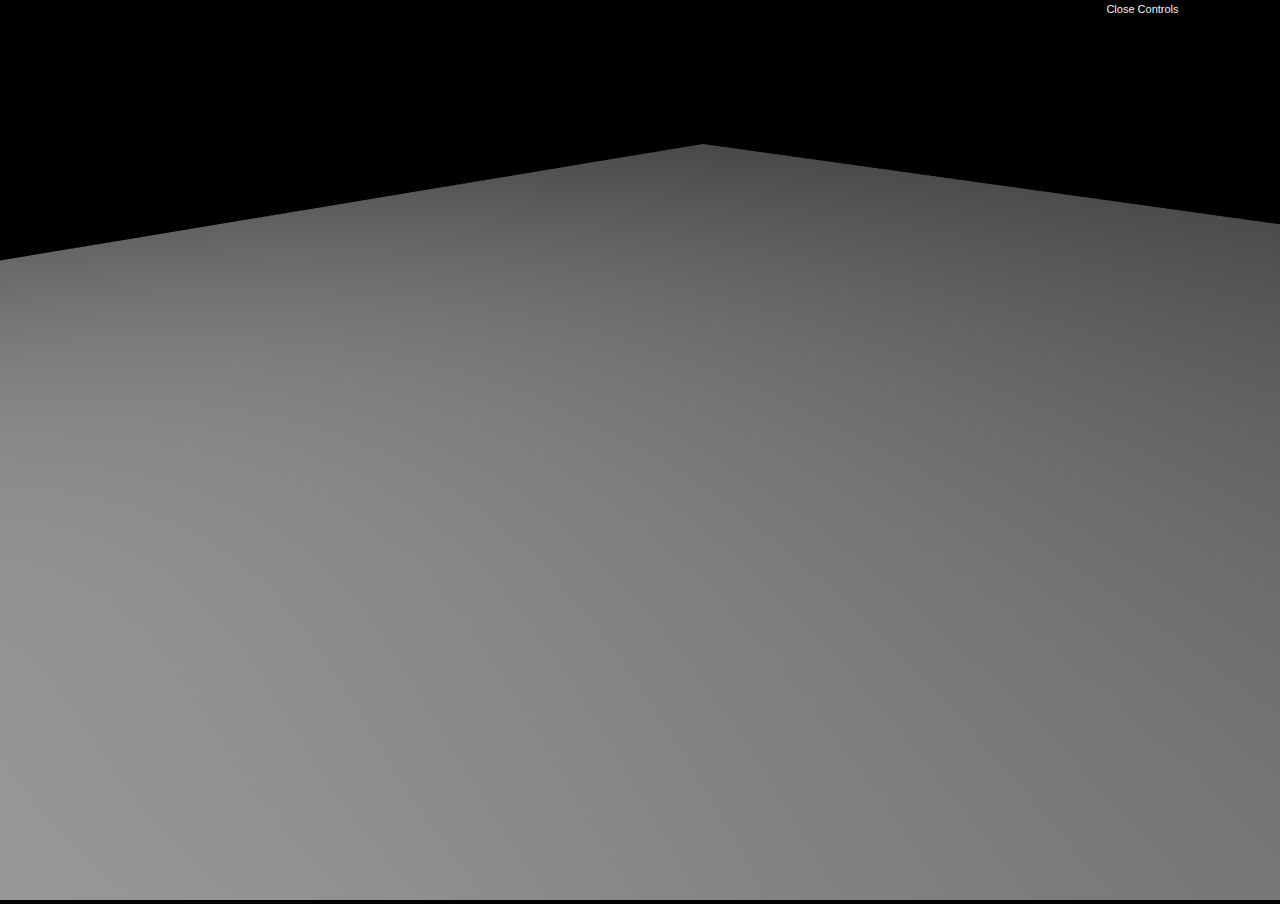
==== index.html @ 2baa72c4 "init games202" ====
<!DOCTYPE html>
<html>

<head>
    <style>
        html,
        body {
            margin: 0;
            background-color: black;
            height: 100%;
            width: 100%;
            overflow: hidden;
        }

        #glcanvas {
            top: 0;
            width: 100%;
            height: 100%;
        }
    </style>
    <script src="lib/three.js" defer></script>
    <script src="lib/OrbitControls.js" defer></script>
    <script src="lib/gl-matrix-min.js" defer></script>
    <script type="text/javascript" src="lib/MTLLoader.js" defer></script>
    <script type="text/javascript" src="lib/OBJLoader.js" defer></script>
    <script type="text/javascript" src="lib/dat.gui.js" defer></script>

    <script src="src/shaders/Shader.js" defer></script>
    <script src="src/shaders/InternalShader.js" defer></script>

    <script src="src/materials/Material.js" defer></script>
    <script src="src/materials/ShadowMaterial.js" defer></script>
    <script src="src/materials/PhongMaterial.js" defer></script>

    <script src="src/textures/Texture.js" defer></script>
    <script src="src/textures/FBO.js" defer></script>

    <script src="src/objects/Mesh.js" defer></script>
    <script src="src/loads/loadOBJ.js" defer></script>
    <script src="src/loads/loadShader.js" defer></script>

    <script src="src/lights/Light.js" defer></script>
    <script src="src/lights/DirectionalLight.js" defer></script>
    <script src="src/lights/PointLight.js" defer></script>

    <script src="src/renderers/WebGLRenderer.js" defer></script>
    <script src="src/renderers/MeshRender.js" defer></script>
    <script src="src/engine.js" defer></script>
</head>

<body>
    <canvas id="glcanvas"></canvas>

</body>

</html>
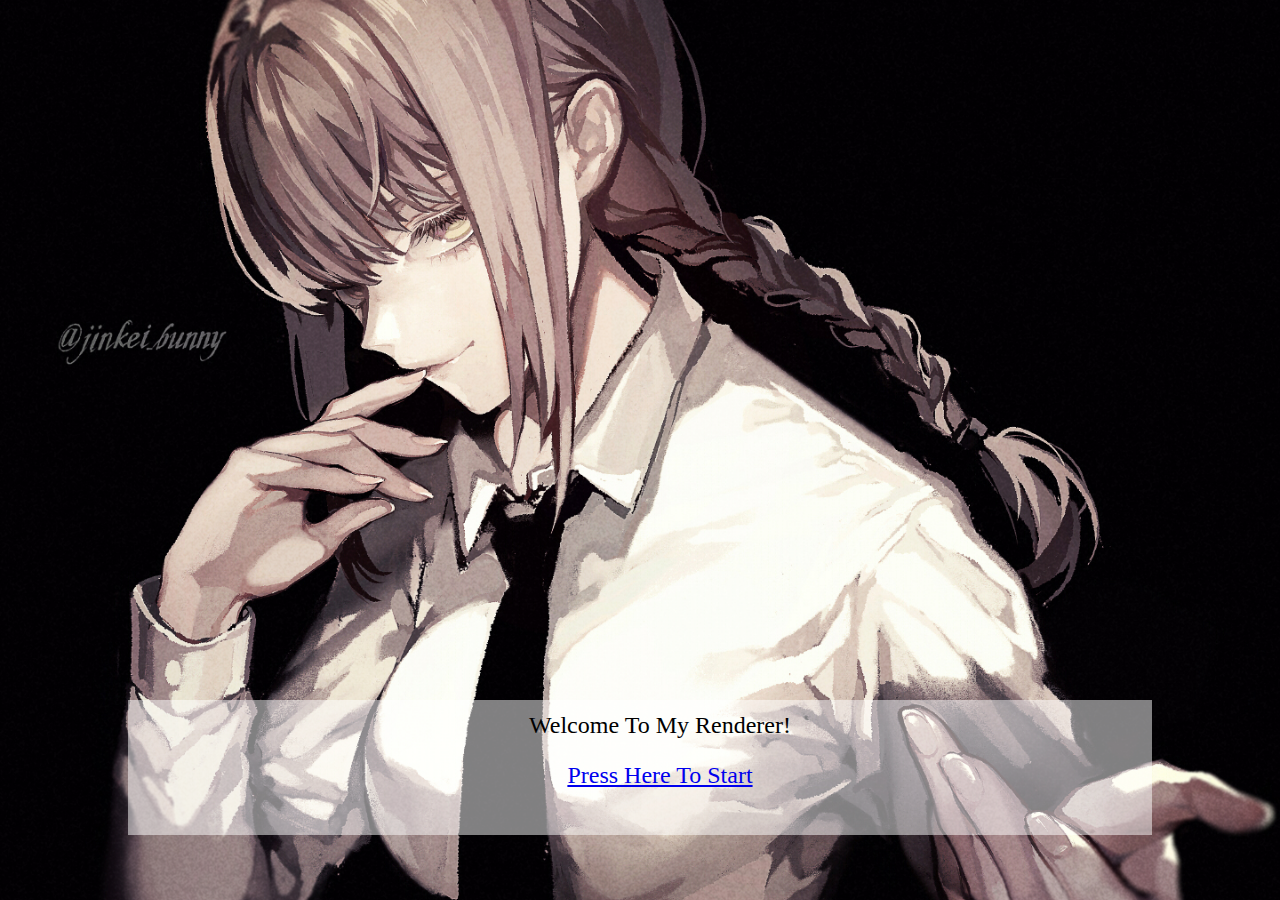
==== commit 41fd8c5b: "index and engine" ====
--- a/index.html
+++ b/index.html
@@ -1,56 +1,36 @@
 <!DOCTYPE html>
 <html>
-
-<head>
-    <style>
-        html,
-        body {
-            margin: 0;
-            background-color: black;
-            height: 100%;
-            width: 100%;
-            overflow: hidden;
-        }
-
-        #glcanvas {
-            top: 0;
-            width: 100%;
-            height: 100%;
-        }
-    </style>
-    <script src="lib/three.js" defer></script>
-    <script src="lib/OrbitControls.js" defer></script>
-    <script src="lib/gl-matrix-min.js" defer></script>
-    <script type="text/javascript" src="lib/MTLLoader.js" defer></script>
-    <script type="text/javascript" src="lib/OBJLoader.js" defer></script>
-    <script type="text/javascript" src="lib/dat.gui.js" defer></script>
-
-    <script src="src/shaders/Shader.js" defer></script>
-    <script src="src/shaders/InternalShader.js" defer></script>
-
-    <script src="src/materials/Material.js" defer></script>
-    <script src="src/materials/ShadowMaterial.js" defer></script>
-    <script src="src/materials/PhongMaterial.js" defer></script>
-
-    <script src="src/textures/Texture.js" defer></script>
-    <script src="src/textures/FBO.js" defer></script>
-
-    <script src="src/objects/Mesh.js" defer></script>
-    <script src="src/loads/loadOBJ.js" defer></script>
-    <script src="src/loads/loadShader.js" defer></script>
-
-    <script src="src/lights/Light.js" defer></script>
-    <script src="src/lights/DirectionalLight.js" defer></script>
-    <script src="src/lights/PointLight.js" defer></script>
-
-    <script src="src/renderers/WebGLRenderer.js" defer></script>
-    <script src="src/renderers/MeshRender.js" defer></script>
-    <script src="src/engine.js" defer></script>
-</head>
-
-<body>
-    <canvas id="glcanvas"></canvas>
-
-</body>
+	<head>
+		<meta charset="UTF-8">
+		<meta http-equiv="X-UA-Compatible" content="IE=edge">
+		<meta name="viewport" content="width=device-width, initial-scale=1.0">
+		<title>WELCOME</title>
+        <link rel="stylesheet" href="css/index.css" type="text/css">
+        <style>
+            #main{
+                position: relative;
+                width:100%;
+                height: 100vh;
+                margin:0 auto;
+                background:url("assets/image/玛奇玛.jpeg") no-repeat;    		
+                background-color: #49b1f5;
+                background-position: center center;
+                background-size: cover;
+                background-repeat: no-repeat;
+                background-attachment: fixed;
+            }		
+        </style>
+	</head>
+    <body>
+        <div id="main">
+            <div class=" trans">
+                <ol>
+                    <hi>Welcome To My Renderer!<br \>
+                            <hi><a href="engine.html">Press Here To Start</a></hi>			
+                    </hi>							
+                </ol>
+            </div>
+        </div>
+    </body>
 
 </html>--- a/css/index.css
+++ b/css/index.css
@@ -0,0 +1,100 @@
+html,
+body {
+    margin: 0;
+    height: 100%;
+    width: 100%;
+    overflow: hidden;
+    background-color: white;
+}
+
+title {
+    top: 0;
+    width: 100%;
+    height: 100%;
+}
+
+#glcanvas {
+    top: 0;
+    width: 100%;
+    height: 100%;
+    z-index: -1;
+
+}
+
+#page-header {
+    position: relative;
+    width: 100%;
+    background-color: #49b1f5;
+    background-position: center center;
+    background-size: cover;
+    background-repeat: no-repeat;
+    -webkit-transition: all 0.5s;
+    -moz-transition: all 0.5s;
+    -o-transition: all 0.5s;
+    -ms-transition: all 0.5s;
+    transition: all 0.5s;
+  }
+
+.HeaderBackground{
+    width:100%;
+    height:0;
+    padding-bottom: 100%;
+    text-align: center;
+}
+
+.container{
+    position:absolute;
+    top:10%;
+    left:10%;
+    right:10%;
+    z-index:99999;
+    background-color: #000000;
+}
+
+.trans {
+    position: absolute;
+    top: 700px;
+    left: 10%;
+	width: 80%;
+	height: 15%;
+    text-align: center;
+    background-color: rgba(255, 255, 255, 0.5);
+}
+
+h1 {
+	height: 95px;
+	line-height: 100px;
+	text-align: center;
+	font-size: 28px;
+	font-family: "微软雅黑", "黑体", "宋体";
+	margin: 0 auto;
+}
+
+ol {
+	width: 70%;
+	height: 80%;
+    text-align: center;
+	margin: 0 auto;
+	font-size: 24px;
+	line-height: 50px;
+	color: rgb(0, 0, 0);
+}
+
+op {
+    position: absolute;
+    top: 5%;
+    left: 5%;
+	width: 70%;
+	height: 80%;
+	margin: 0 auto;
+	font-size: 24px;
+	color: rgb(0, 0, 0);
+}
+
+
+.menu {
+	width: 80%;
+	margin: 0 auto;
+	text-align: center;
+	font-size: 20px;
+}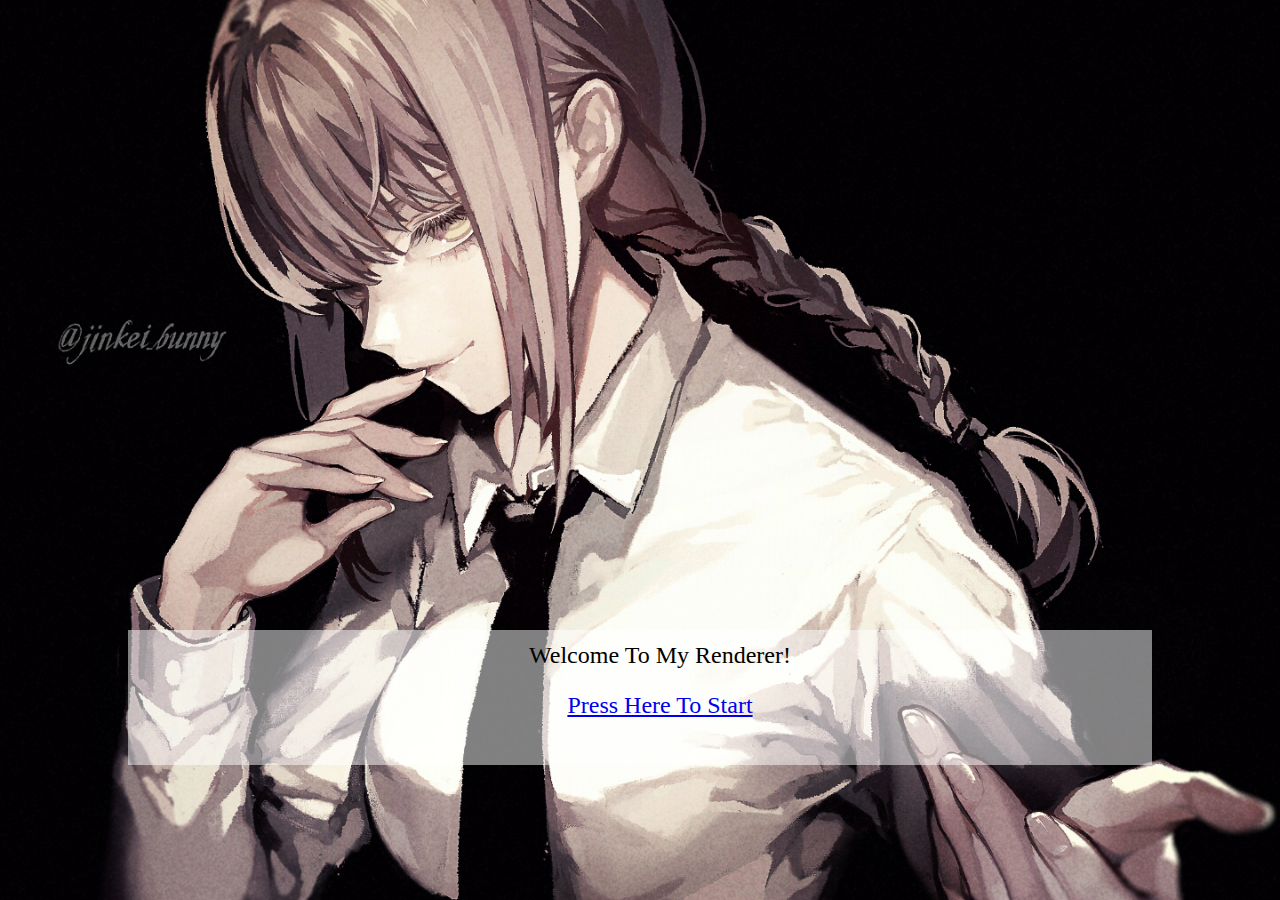
==== commit 92b89218: "Update ShadowMap" ====
--- a/index.html
+++ b/index.html
@@ -6,14 +6,15 @@
 		<meta name="viewport" content="width=device-width, initial-scale=1.0">
 		<title>WELCOME</title>
         <link rel="stylesheet" href="css/index.css" type="text/css">
+        <script src="src/web/isPC.js" defer></script>
         <style>
             #main{
                 position: relative;
                 width:100%;
-                height: 100vh;
+                height:100%;
                 margin:0 auto;
                 background:url("assets/image/玛奇玛.jpeg") no-repeat;    		
-                background-color: #49b1f5;
+                background-color: #000000;
                 background-position: center center;
                 background-size: cover;
                 background-repeat: no-repeat;
@@ -21,12 +22,13 @@
             }		
         </style>
 	</head>
+
     <body>
         <div id="main">
             <div class=" trans">
                 <ol>
                     <hi>Welcome To My Renderer!<br \>
-                            <hi><a href="engine.html">Press Here To Start</a></hi>			
+                            <hi><a href="loading.html">Press Here To Start</a></hi>			
                     </hi>							
                 </ol>
             </div>
--- a/css/index.css
+++ b/css/index.css
@@ -4,7 +4,7 @@
     height: 100%;
     width: 100%;
     overflow: hidden;
-    background-color: white;
+    background-color: #d4cab7;
 }
 
 title {
@@ -14,7 +14,6 @@
 }
 
 #glcanvas {
-    top: 0;
     width: 100%;
     height: 100%;
     z-index: -1;
@@ -47,19 +46,44 @@
     top:10%;
     left:10%;
     right:10%;
+    z-index:1;
+    background-color: #d4cab7;
+    box-shadow: 6px 6px 10px 6px #b8b0a1;
+}
+
+.containerMobile{
+    position:absolute;
+    width:640px;
+	height:auto;
+    top: 20%;
+    left: 0%;
+    height: auto;
+    margin: 0 auto;
     z-index:99999;
     background-color: #000000;
 }
 
+
 .trans {
     position: absolute;
-    top: 700px;
+    top: 70%;
     left: 10%;
 	width: 80%;
 	height: 15%;
     text-align: center;
     background-color: rgba(255, 255, 255, 0.5);
 }
+
+.transM {
+    position: absolute;
+    top: 70%;
+    left: 0%;
+	right: 0%;
+	height: 15%;
+    text-align: center;
+    background-color: rgba(255, 255, 255, 0.5);
+}
+
 
 h1 {
 	height: 95px;
@@ -83,7 +107,7 @@
 op {
     position: absolute;
     top: 5%;
-    left: 5%;
+    left: 0%;
 	width: 70%;
 	height: 80%;
 	margin: 0 auto;
@@ -91,10 +115,49 @@
 	color: rgb(0, 0, 0);
 }
 
+opM {
+    position: relative;
+	width: 640px;
+	height: auto;
+	margin: 0 auto;
+	font-size: 24px;
+	color: rgb(0, 0, 0);
+}
 
 .menu {
 	width: 80%;
 	margin: 0 auto;
 	text-align: center;
 	font-size: 20px;
+}
+
+.progress{
+    position: fixed;
+    width:  100%;
+    height: 100%;
+}
+.progress .mask{
+    position: fixed;
+    width:  100%;
+    height: 100%;
+    background:  rgba(0,0,0,0.2);
+    z-index: 99;
+}
+.progress .loading{
+    width: 30em;
+    height: 1em;
+    background: #fff;
+    position: absolute;
+    left: 50%;
+    top: 50%;
+    transform: translate(-50%, -50%);
+    z-index: 100;
+    border-radius: 1em;
+}
+.progress .trends{
+    width: 0;
+    height: 100%;
+    background: red;
+    box-shadow: 1px 1px 10px red;
+    border-radius: 1em;
 }